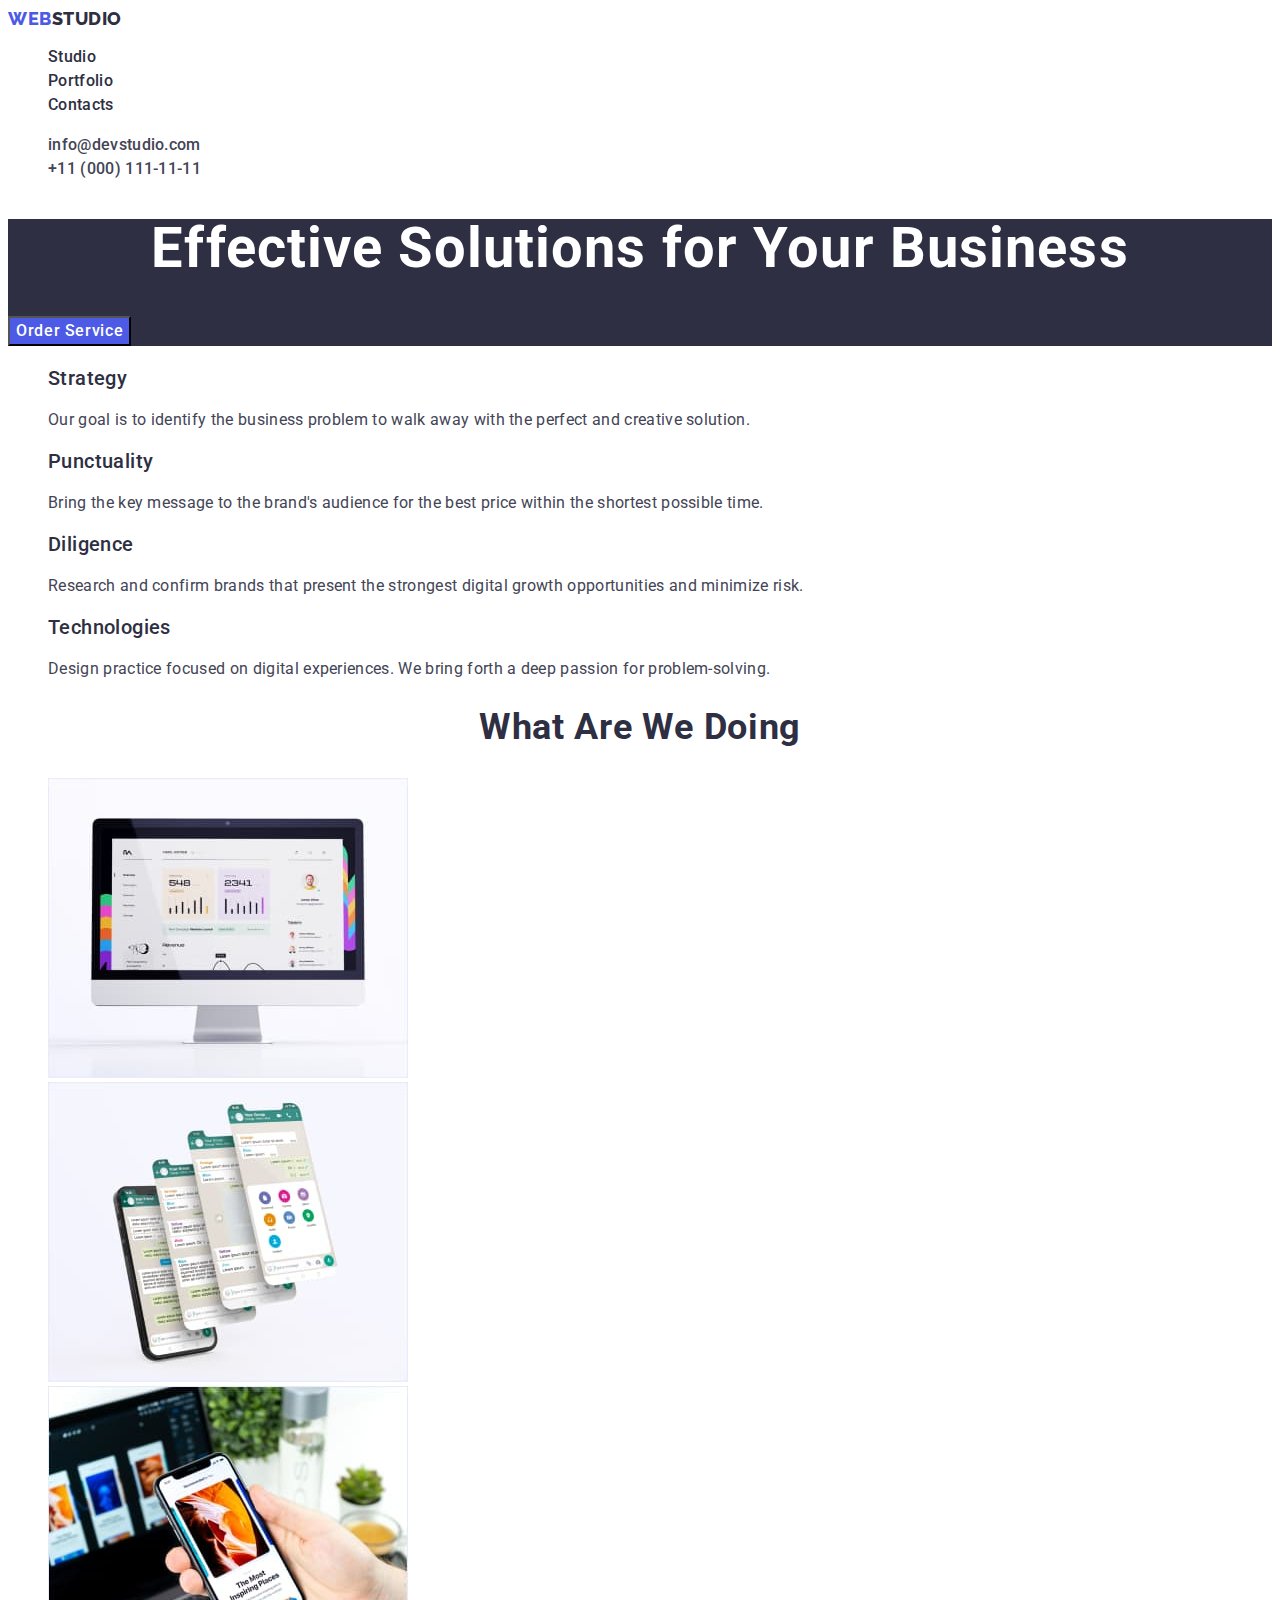
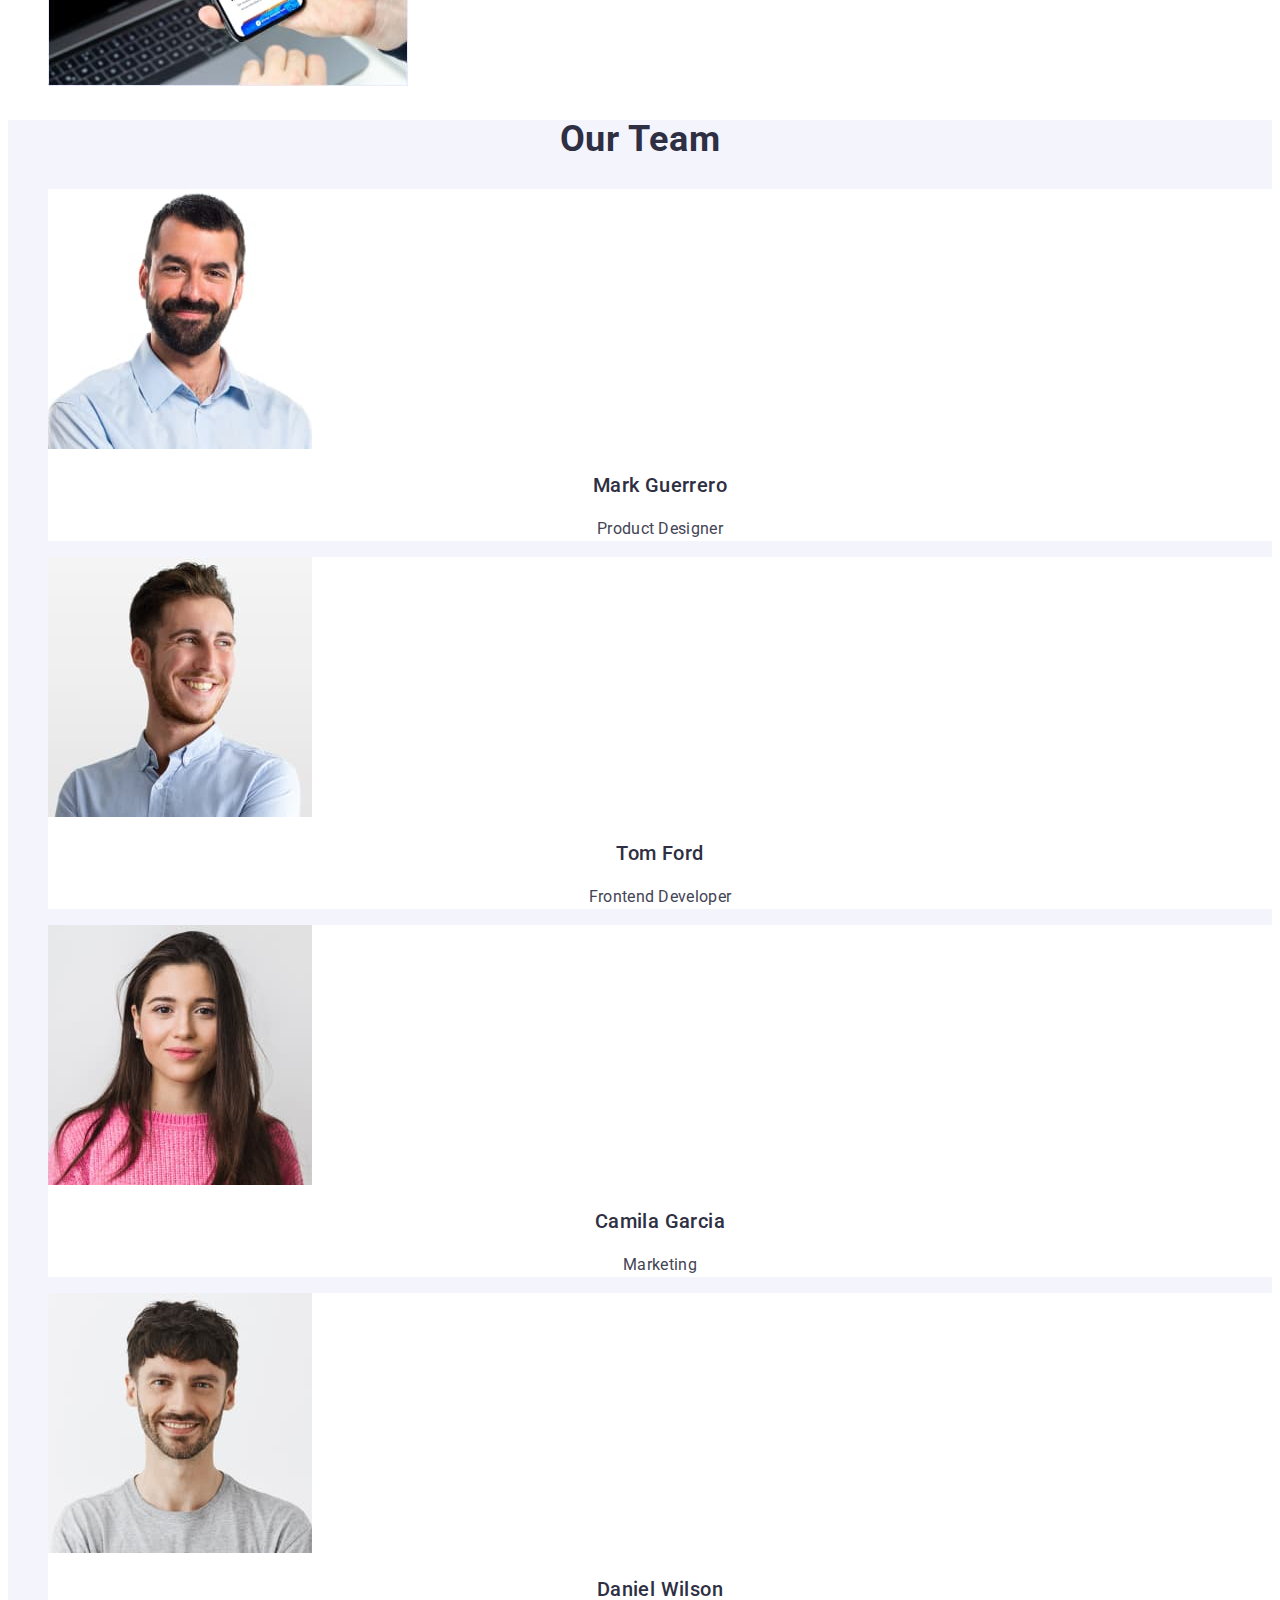
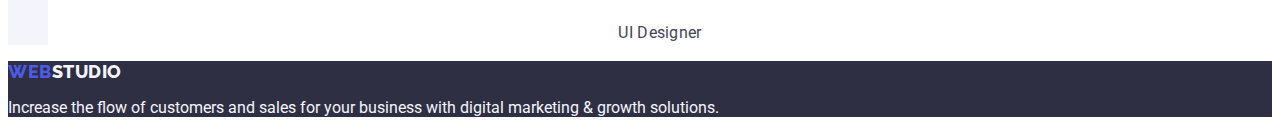
==== index.html @ bfd8dbd5 "Initial commit" ====
<!DOCTYPE html>
<html lang="en">
  <head>
    <meta charset="UTF-8" />
    <meta http-equiv="X-UA-Compatible" content="IE=edge" />
    <meta name="viewport" content="width=device-width, initial-scale=1.0" />
    <title>Main Page</title>
    <link rel="preconnect" href="https://fonts.googleapis.com" />
    <link rel="preconnect" href="https://fonts.gstatic.com" crossorigin />
    <link
      href="https://fonts.googleapis.com/css2?family=Montserrat:wght@400;700&family=Raleway:wght@800&display=swap"
      rel="stylesheet"
    />
    <link rel="preconnect" href="https://fonts.googleapis.com" />
    <link rel="preconnect" href="https://fonts.gstatic.com" crossorigin />
    <link
      href="https://fonts.googleapis.com/css2?family=Montserrat:wght@400;700&family=Raleway:wght@800&family=Roboto:wght@400;500;700;900&display=swap"
      rel="stylesheet"
    />
    <link rel="stylesheet" href="./css/styles.css" />
  </head>

  <body>
    <!-- Header section -->
    <header>
      <!-- navigation menu -->
      <nav class="nav">
        <!-- Logo -->
        <a href="./index.html" class="link nav-logo">
          Web
          <span class="nav-logo-item">Studio</span></a
        >
        <ul class="list">
          <li>
            <a href="./index.html" class="link">Studio</a>
          </li>
          <li>
            <a href="./portfolio.html" class="link">Portfolio</a>
          </li>
          <li>
            <a href="" class="link">Contacts</a>
          </li>
        </ul>
      </nav>
      <!-- adress -->
      <address class="address">
        <ul class="list">
          <li>
            <a href="mailto:info@devstudio.com" class="address-item link"
              >info@devstudio.com</a
            >
          </li>
          <li>
            <a href="tel:+110001111111" class="address-item link"
              >+11 (000) 111-11-11</a
            >
          </li>
        </ul>
      </address>
    </header>

    <!-- main container -->
    <main>
      <!-- Hero section -->
      <section class="hero">
        <!-- head -->
        <h1 class="hero-title">Effective Solutions for Your Business</h1>
        <!-- button -->
        <button type="button" class="btn">Order Service</button>
      </section>

      <!--  features section -->
      <section>
        <h2 hidden class="head-section">features</h2>
        <ul class="list features">
          <li>
            <h3 class="features-head">Strategy</h3>
            <p class="features-paragraf">
              Our goal is to identify the business problem to walk away with the
              perfect and creative solution.
            </p>
          </li>
          <li>
            <h3 class="features-head">Punctuality</h3>
            <p class="features-paragraf">
              Bring the key message to the brand's audience for the best price
              within the shortest possible time.
            </p>
          </li>
          <li>
            <h3 class="features-head">Diligence</h3>
            <p class="features-paragraf">
              Research and confirm brands that present the strongest digital
              growth opportunities and minimize risk.
            </p>
          </li>
          <li>
            <h3 class="features-head">Technologies</h3>
            <p class="features-paragraf">
              Design practice focused on digital experiences. We bring forth a
              deep passion for problem-solving.
            </p>
          </li>
        </ul>
      </section>

      <!-- product section -->
      <section>
        <h2 class="title">What are we doing</h2>
        <ul class="list">
          <li>
            <img src="./images/main/laptop.jpg" alt="laptop" width="360" />
          </li>
          <li>
            <img src="./images/main/files.jpg" alt="files" width="360" />
          </li>
          <li>
            <img src="./images/main/mobile.jpg" alt="mobile" width="360" />
          </li>
        </ul>
      </section>

      <!-- team section -->
      <section class="team">
        <h2 class="title">Our Team</h2>
        <ul class="list">
          <li class="team-item">
            <img src="./images/main/Mark.jpg" alt="Mark" width="264" />
            <h3 class="team-title">Mark Guerrero</h3>
            <p class="team-posicion">Product Designer</p>
          </li>
          <li class="team-item">
            <img src="./images/main/Tom.jpg" alt="Tom" width="264" />
            <h3 class="team-title">Tom Ford</h3>
            <p class="team-posicion">Frontend Developer</p>
          </li>
          <li class="team-item">
            <img src="./images/main/Camila.jpg" alt="Camila" width="264" />
            <h3 class="team-title">Camila Garcia</h3>
            <p class="team-posicion">Marketing</p>
          </li>
          <li class="team-item">
            <img src="./images/main/Daniel.jpg" alt="Daniel" width="264" />
            <h3 class="team-title">Daniel Wilson</h3>
            <p class="team-posicion">UI Designer</p>
          </li>
        </ul>
      </section>
    </main>

    <!-- footer section-->
    <footer class="footer">
      <!-- logo -->
      <a href="./index.html" class="link footer-logo">
        Web
        <span class="footer-logo-item">Studio</span></a
      >
      <p class="text">
        Increase the flow of customers and sales for your business with digital
        marketing & growth solutions.
      </p>
    </footer>
  </body>
</html>
---- css/styles.css ----
:root {
   --brand-color: #434455;
   --header-link-color: #2e2f42;
   --logo-color: #4d5ae5;
   --background-color: #ffffff;
}

body {
   font-family: "Roboto", sans-serif;
   color: var(--brand-color);
   background-color: var(--background-color);
}

.link {
   text-decoration: none;
}

.nav-logo {
   font-family: "Raleway", sans-serif;
   font-weight: 800;
   font-size: 18px;
   line-height: 1.17;
   color: var(--logo-color);
   display: flex;
   align-items: center;
   letter-spacing: 0.03em;
   text-decoration: none;
   text-transform: uppercase;
}
.nav-logo-item {
   color: var(--header-link-color);
}

.nav {
   font-weight: 500;
   font-size: 16px;
   line-height: 24px;
}

.list {
   list-style: none;
}
.list .link {
   font-weight: 500;
   font-size: 16px;
   line-height: 1.5;
   letter-spacing: 0.02em;
   color: var(--header-link-color);
}
.list .link:hover,
.list .link:focus {
   color: #404bbf;
}

.address {
   font-style: normal;
}
.address-item.link {
   color: var(--brand-color);
}

.hero {
   background-color: var(--header-link-color);
}
.hero-title {
   font-family: "Roboto";
   font-size: 56px;
   text-align: center;
   letter-spacing: 0.02em;
   color: #ffffff;
   line-height: 1.07;
}

.btn {
   background-color: var(--logo-color);
   font-family: "Roboto", sans-serif;
   font-weight: 500;
   font-size: 16px;
   line-height: 1.5;
   letter-spacing: 0.04em;
   color: #ffffff;
   cursor: pointer;
}

.btn:hover,
.btn:focus {
   background-color: #404bbf;
}

.features-head {
   font-weight: 500;
   font-size: 20px;
   line-height: 1.2;
   letter-spacing: 0.02em;
   color: var(--header-link-color);
}
.features-paragraf {
   letter-spacing: 0.02em;
}

.title {
   font-family: "Roboto";
   font-weight: 700;
   font-size: 36px;
   line-height: 1.11;

   text-align: center;
   letter-spacing: 0.02em;
   text-transform: capitalize;

   color: var(--header-link-color);
}

.team {
   background-color: #f4f4fd;
}

.team-item {
   background-color: #ffffff;
}
.team-title {
   font-family: "Roboto";
   font-weight: 500;
   font-size: 20px;
   line-height: 24px;
   text-align: center;
   letter-spacing: 0.02em;
   color: var(--header-link-color);
}
.team-posicion {
   font-family: "Roboto";
   font-size: 16px;
   line-height: 24px;
   text-align: center;
   letter-spacing: 0.02em;
}

.footer {
   background-color: var(--header-link-color);
}
.footer-logo {
   font-family: "Raleway", sans-serif;
   font-weight: 800;
   font-size: 18px;
   line-height: 1.17;
   color: var(--logo-color);
   display: flex;
   align-items: center;
   letter-spacing: 0.03em;
   text-decoration: none;
   text-transform: uppercase;
}
.footer-logo-item,
.footer .text {
   color: #f4f4fd;
}

.portfolio-btn {
   font-family: "Roboto", sans-serif;
   font-weight: 500;
   font-size: 16px;
   line-height: 1.5;
   letter-spacing: 0.04em;

   background: #f4f4fd;
   color: var(--logo-color);
   cursor: pointer;
}
.portfolio-btn:hover,
.portfolio-btn:focus {
   color: #ffffff;
   background-color: #404bbf;
}

.portfolio-title {
   font-weight: 500;
   font-size: 20px;
   line-height: 1.2;
   letter-spacing: 0.02em;

   color: var(--header-link-color);
}
.portfolio-text {
   font-size: 16px;
   line-height: 1.5;
   letter-spacing: 0.02em;
   color: var(--brand-color);
}
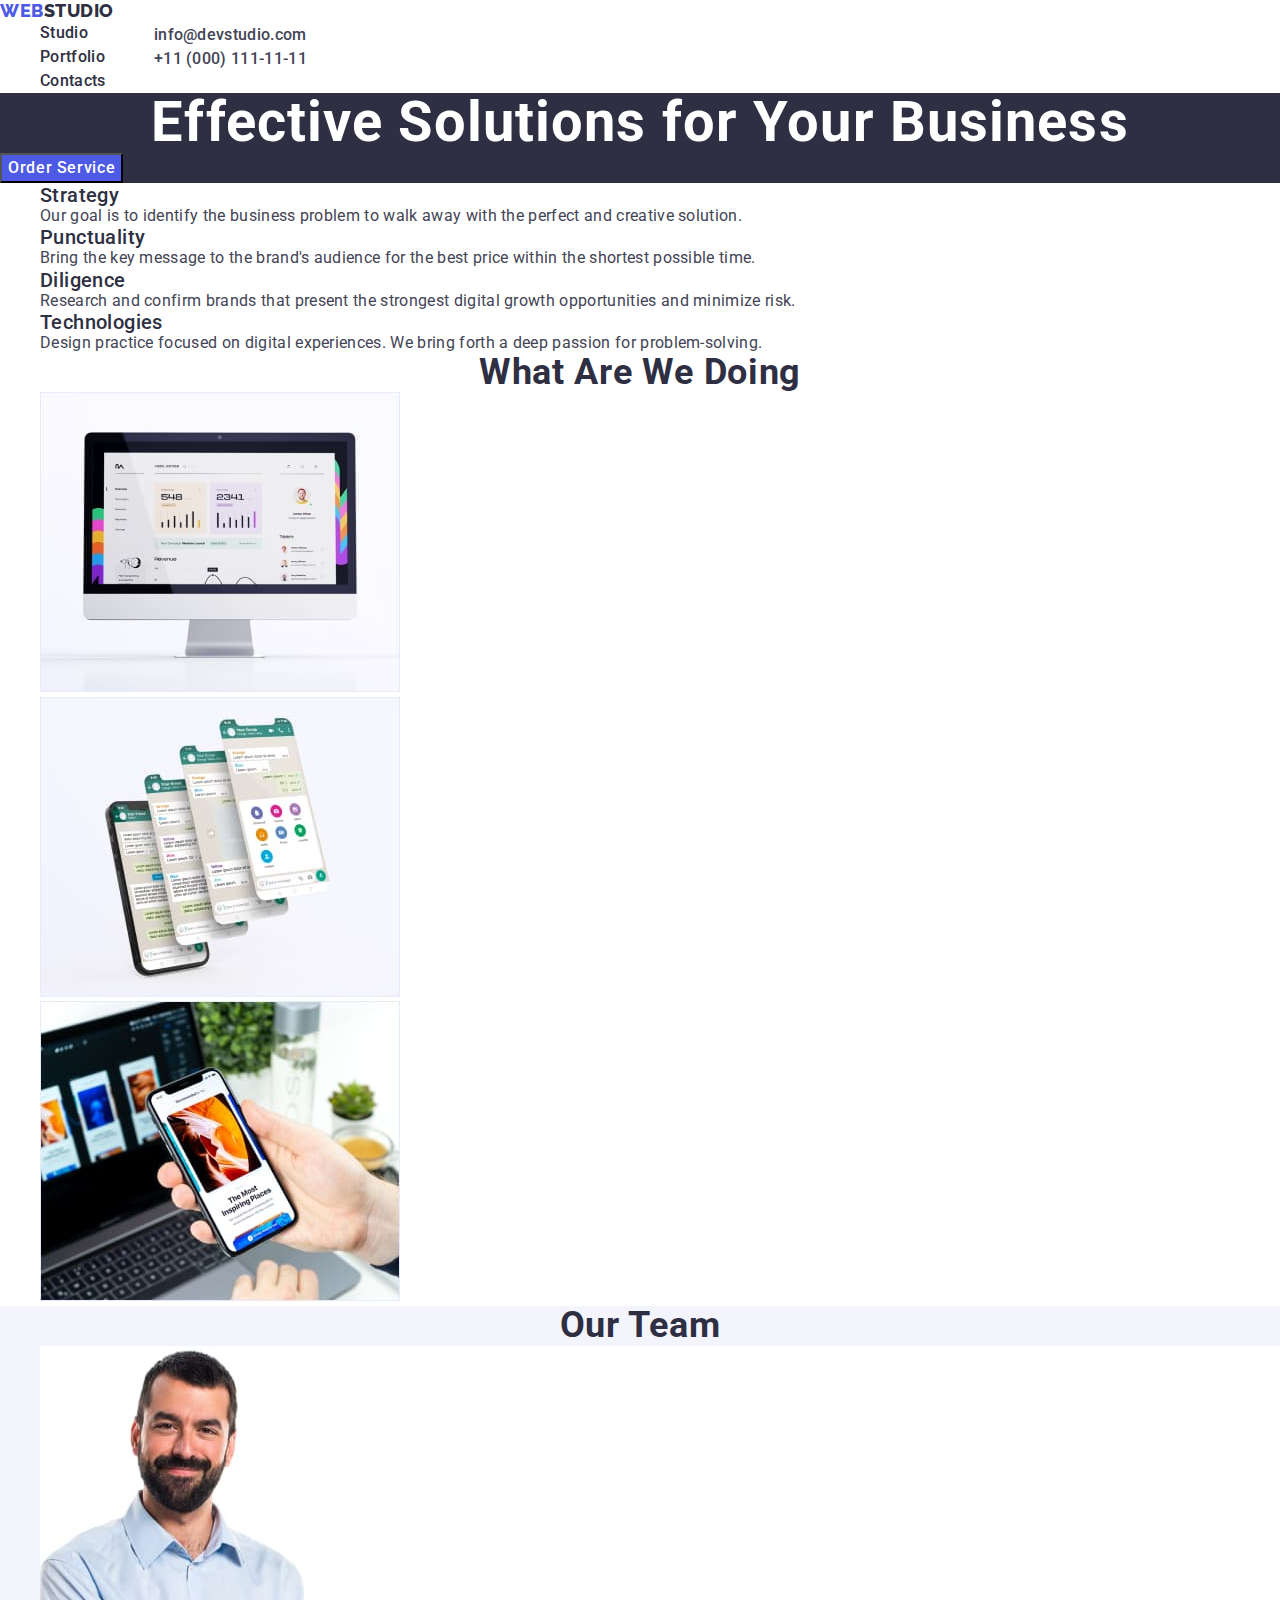
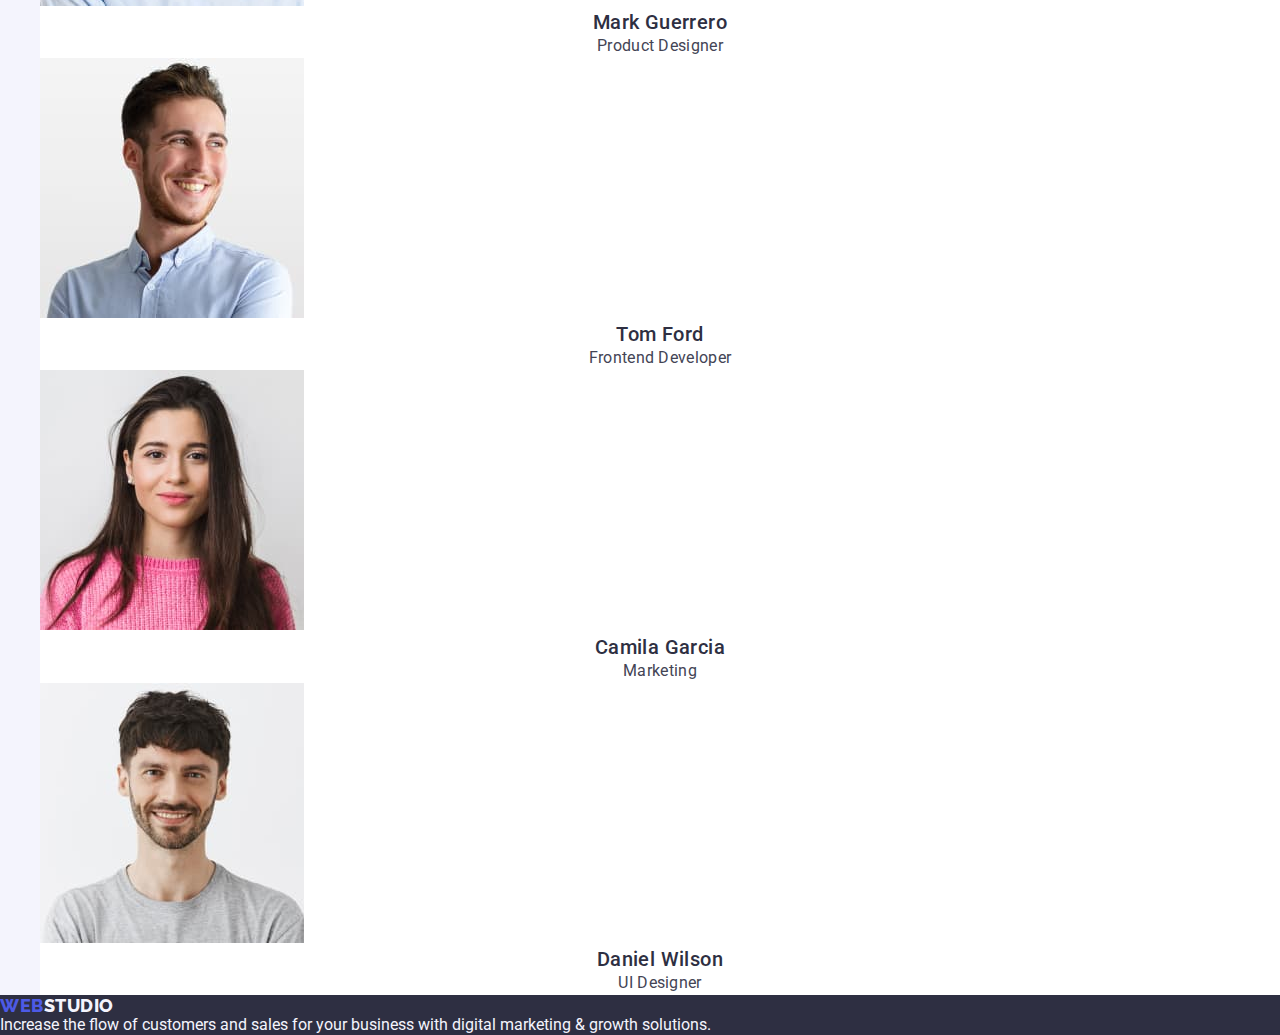
==== commit 917bfea6: "B2 B3" ====
--- a/index.html
+++ b/index.html
@@ -17,12 +17,16 @@
       href="https://fonts.googleapis.com/css2?family=Montserrat:wght@400;700&family=Raleway:wght@800&family=Roboto:wght@400;500;700;900&display=swap"
       rel="stylesheet"
     />
+    <link
+      rel="stylesheet"
+      href="https://cdn.jsdelivr.net/npm/modern-normalize@1.1.0/modern-normalize.min.css"
+    />
     <link rel="stylesheet" href="./css/styles.css" />
   </head>
 
   <body>
     <!-- Header section -->
-    <header>
+    <header class="header">
       <!-- navigation menu -->
       <nav class="nav">
         <!-- Logo -->
--- a/css/styles.css
+++ b/css/styles.css
@@ -4,13 +4,42 @@
    --logo-color: #4d5ae5;
    --background-color: #ffffff;
 }
+html {
+   box-sizing: border-box;
+}
+*,
+*:before,
+*:after {
+   box-sizing: inherit;
+}
 
 body {
    font-family: "Roboto", sans-serif;
    color: var(--brand-color);
    background-color: var(--background-color);
 }
-
+h1,
+h2,
+h3,
+h4,
+h5,
+h6,
+p,
+ul {
+   margin: 0;
+}
+
+/**
+|============================
+| header section
+|============================
+*/
+.header {
+   display: flex;
+   align-items: center;
+   margin: 0 auto 0 auto;
+   border-bottom: 1px solid var(--heder-border-cl);
+}
 .link {
    text-decoration: none;
 }
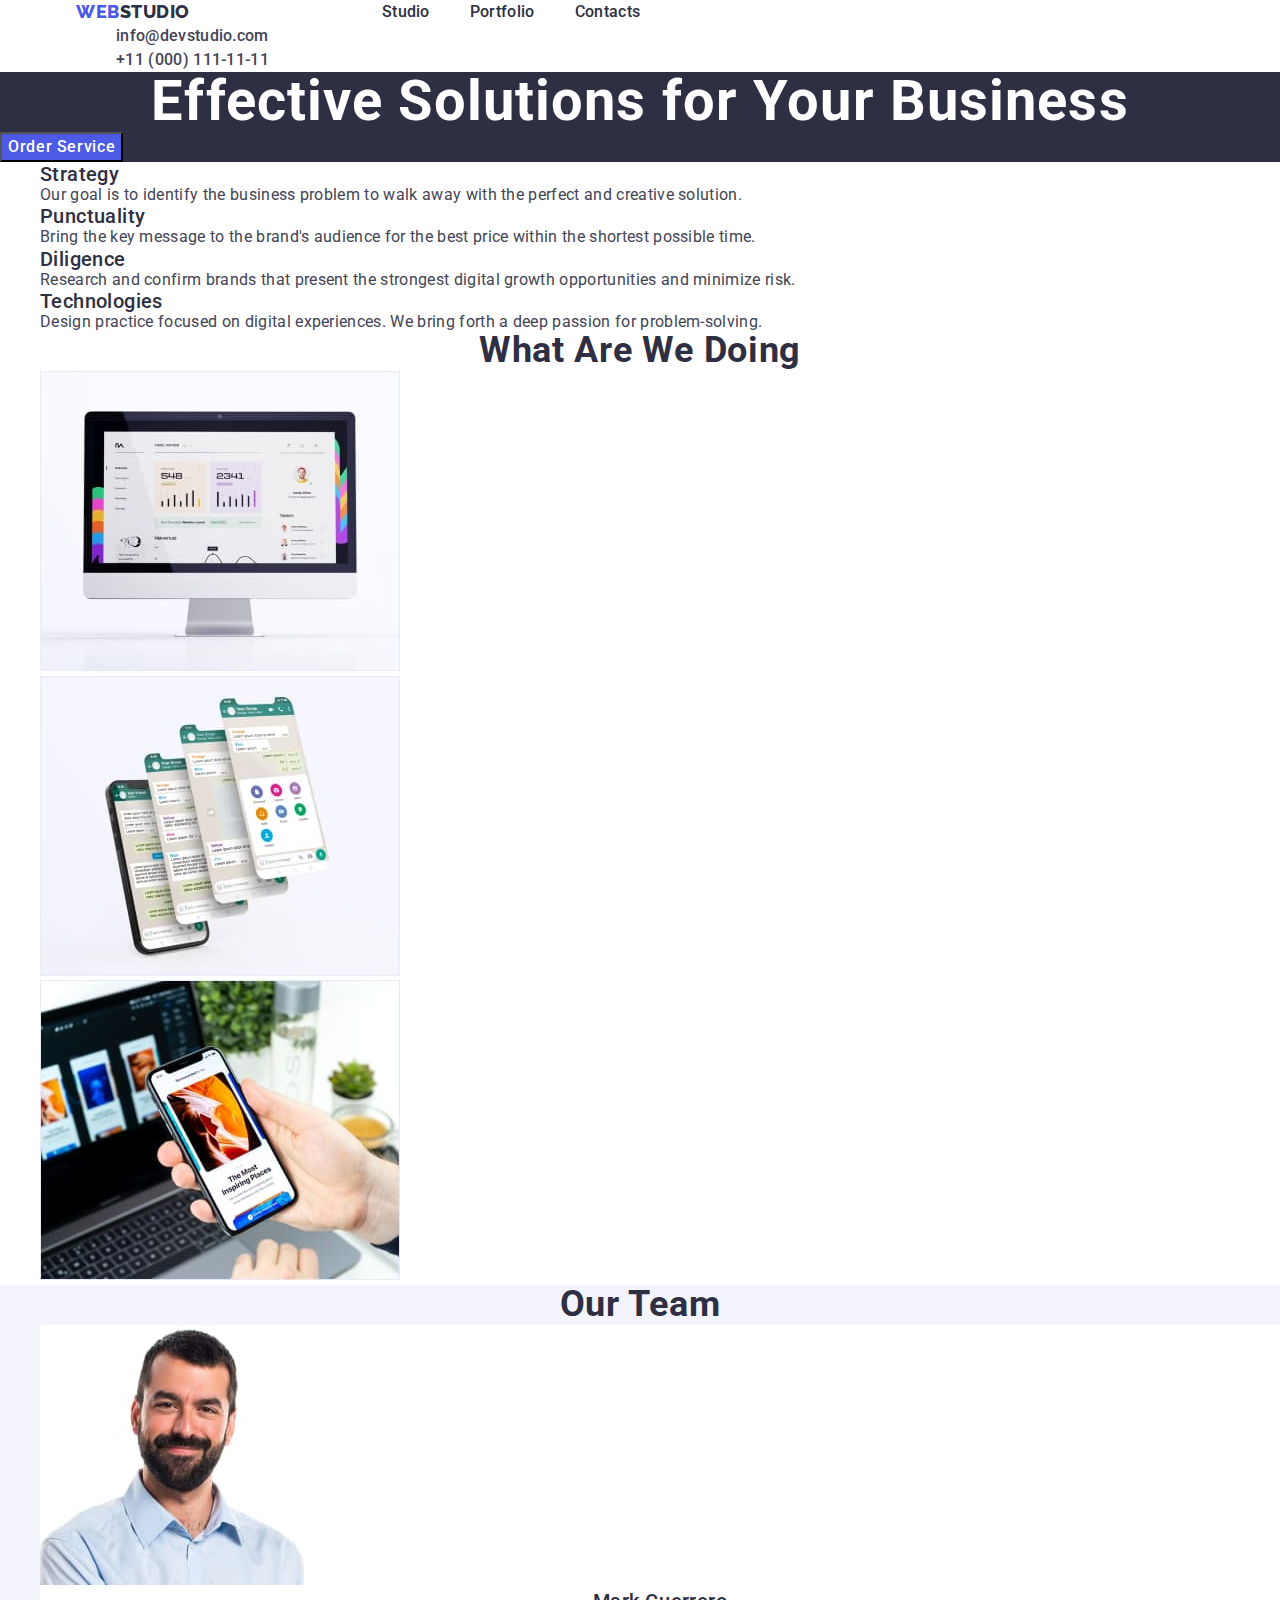
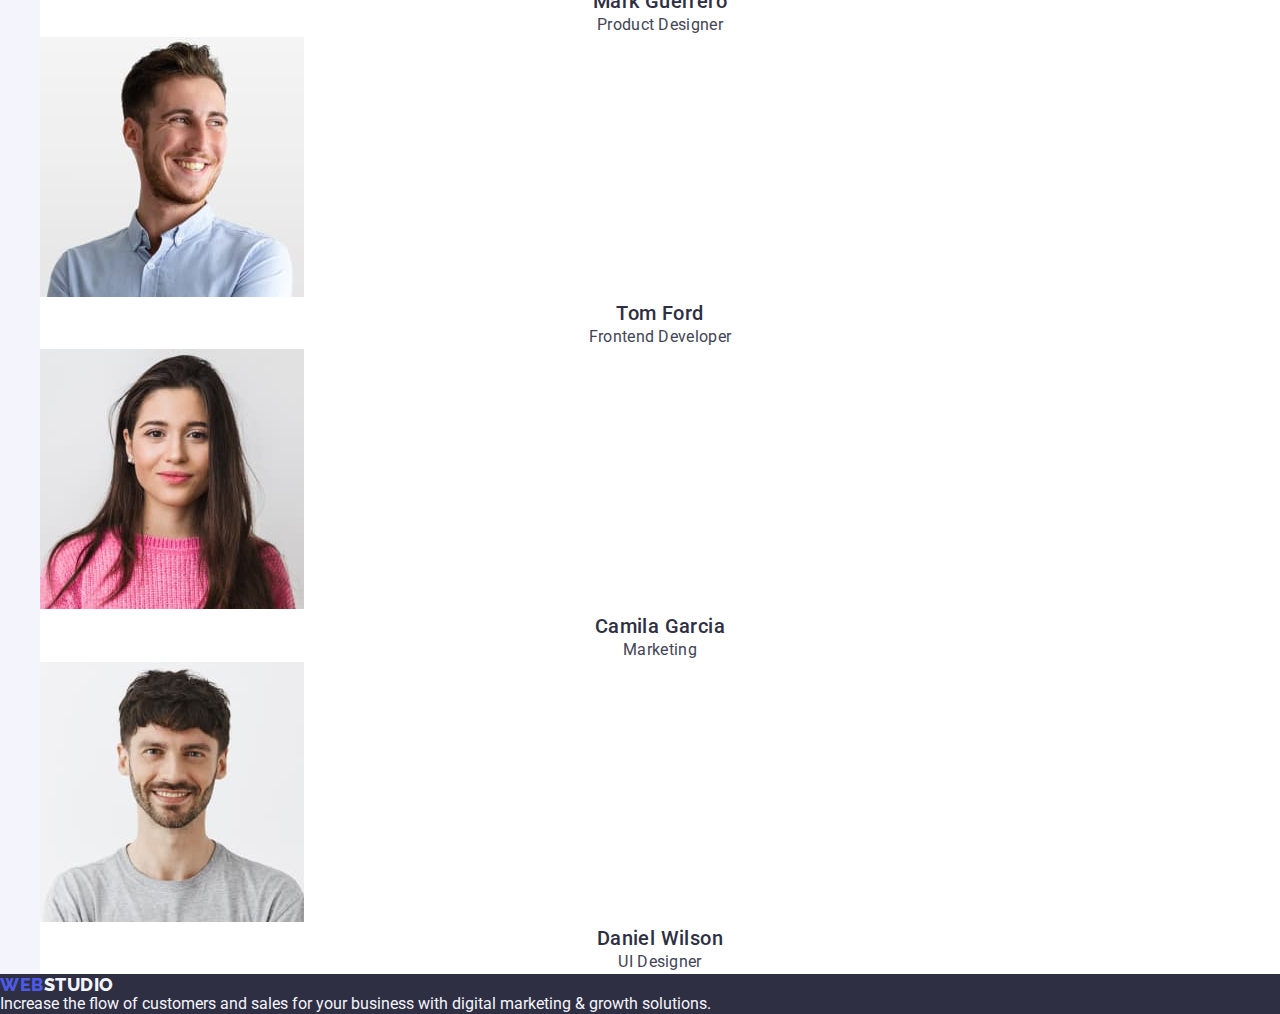
==== commit 57961942: "4" ====
--- a/index.html
+++ b/index.html
@@ -28,39 +28,41 @@
     <!-- Header section -->
     <header class="header">
       <!-- navigation menu -->
-      <nav class="nav">
-        <!-- Logo -->
-        <a href="./index.html" class="link nav-logo">
-          Web
-          <span class="nav-logo-item">Studio</span></a
-        >
-        <ul class="list">
-          <li>
-            <a href="./index.html" class="link">Studio</a>
-          </li>
-          <li>
-            <a href="./portfolio.html" class="link">Portfolio</a>
-          </li>
-          <li>
-            <a href="" class="link">Contacts</a>
-          </li>
-        </ul>
-      </nav>
-      <!-- adress -->
-      <address class="address">
-        <ul class="list">
-          <li>
-            <a href="mailto:info@devstudio.com" class="address-item link"
-              >info@devstudio.com</a
-            >
-          </li>
-          <li>
-            <a href="tel:+110001111111" class="address-item link"
-              >+11 (000) 111-11-11</a
-            >
-          </li>
-        </ul>
-      </address>
+      <div class="header-container container">
+        <nav class="nav">
+          <!-- Logo -->
+          <a href="./index.html" class="link nav-logo">
+            Web
+            <span class="nav-logo-item">Studio</span></a
+          >
+          <ul class="list">
+            <li>
+              <a href="./index.html" class="link">Studio</a>
+            </li>
+            <li>
+              <a href="./portfolio.html" class="link">Portfolio</a>
+            </li>
+            <li>
+              <a href="" class="link">Contacts</a>
+            </li>
+          </ul>
+        </nav>
+        <!-- adress -->
+        <address class="address">
+          <ul class="list">
+            <li>
+              <a href="mailto:info@devstudio.com" class="address-item link"
+                >info@devstudio.com</a
+              >
+            </li>
+            <li>
+              <a href="tel:+110001111111" class="address-item link"
+                >+11 (000) 111-11-11</a
+              >
+            </li>
+          </ul>
+        </address>
+      </div>
     </header>
 
     <!-- main container -->
--- a/css/styles.css
+++ b/css/styles.css
@@ -40,6 +40,13 @@
    margin: 0 auto 0 auto;
    border-bottom: 1px solid var(--heder-border-cl);
 }
+.container {
+   width: 1158px;
+   margin-left: auto;
+   margin-right: auto;
+   padding-left: 15px;
+   padding-right: 15px;
+}
 .link {
    text-decoration: none;
 }
@@ -49,6 +56,7 @@
    font-weight: 800;
    font-size: 18px;
    line-height: 1.17;
+   margin-right: 76px;
    color: var(--logo-color);
    display: flex;
    align-items: center;
@@ -61,9 +69,17 @@
 }
 
 .nav {
+   display: flex;
+   align-items: center;
+   margin-right: auto;
    font-weight: 500;
    font-size: 16px;
    line-height: 24px;
+}
+.nav .list {
+   display: flex;
+   margin-left: 76px;
+   gap: 40px;
 }
 
 .list {
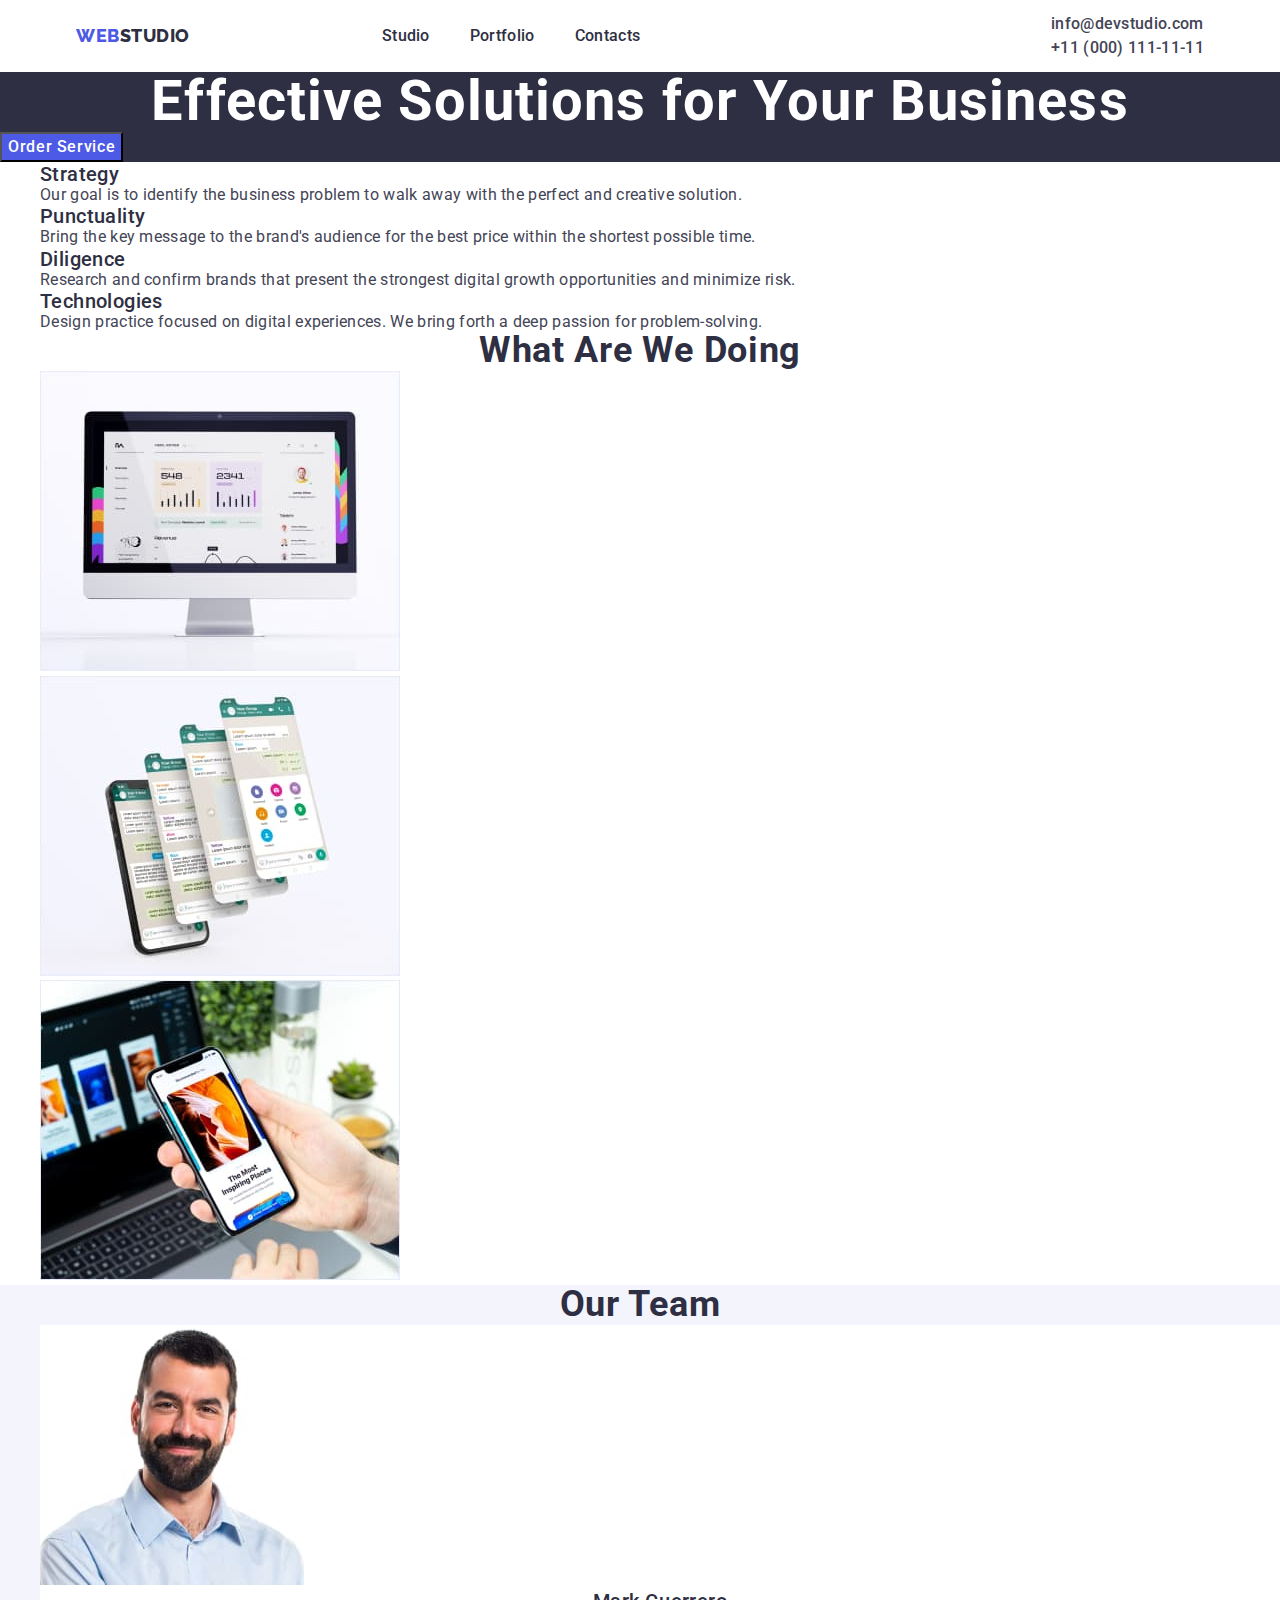
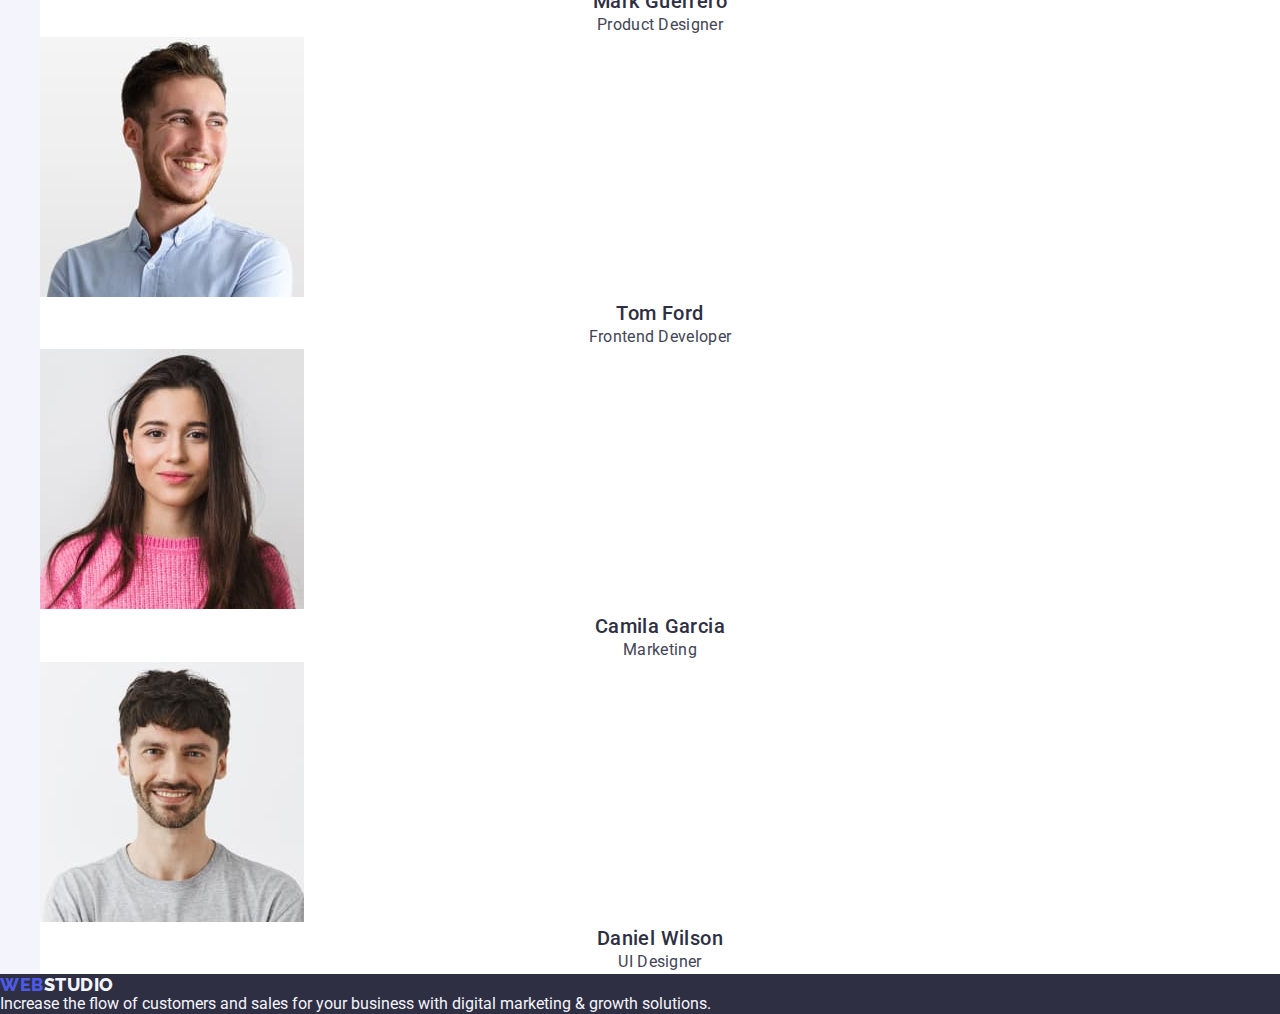
==== commit 9ccba004: "5" ====
--- a/index.html
+++ b/index.html
@@ -35,7 +35,7 @@
             Web
             <span class="nav-logo-item">Studio</span></a
           >
-          <ul class="list">
+          <ul class="header-list list">
             <li>
               <a href="./index.html" class="link">Studio</a>
             </li>
--- a/css/styles.css
+++ b/css/styles.css
@@ -47,6 +47,10 @@
    padding-left: 15px;
    padding-right: 15px;
 }
+.header-container {
+   display: flex;
+   align-items: center;
+}
 .link {
    text-decoration: none;
 }
@@ -76,6 +80,12 @@
    font-size: 16px;
    line-height: 24px;
 }
+.header-list {
+   display: flex;
+   gap: 40px;
+   padding-top: 24px;
+   padding-bottom: 24px;
+}
 .nav .list {
    display: flex;
    margin-left: 76px;
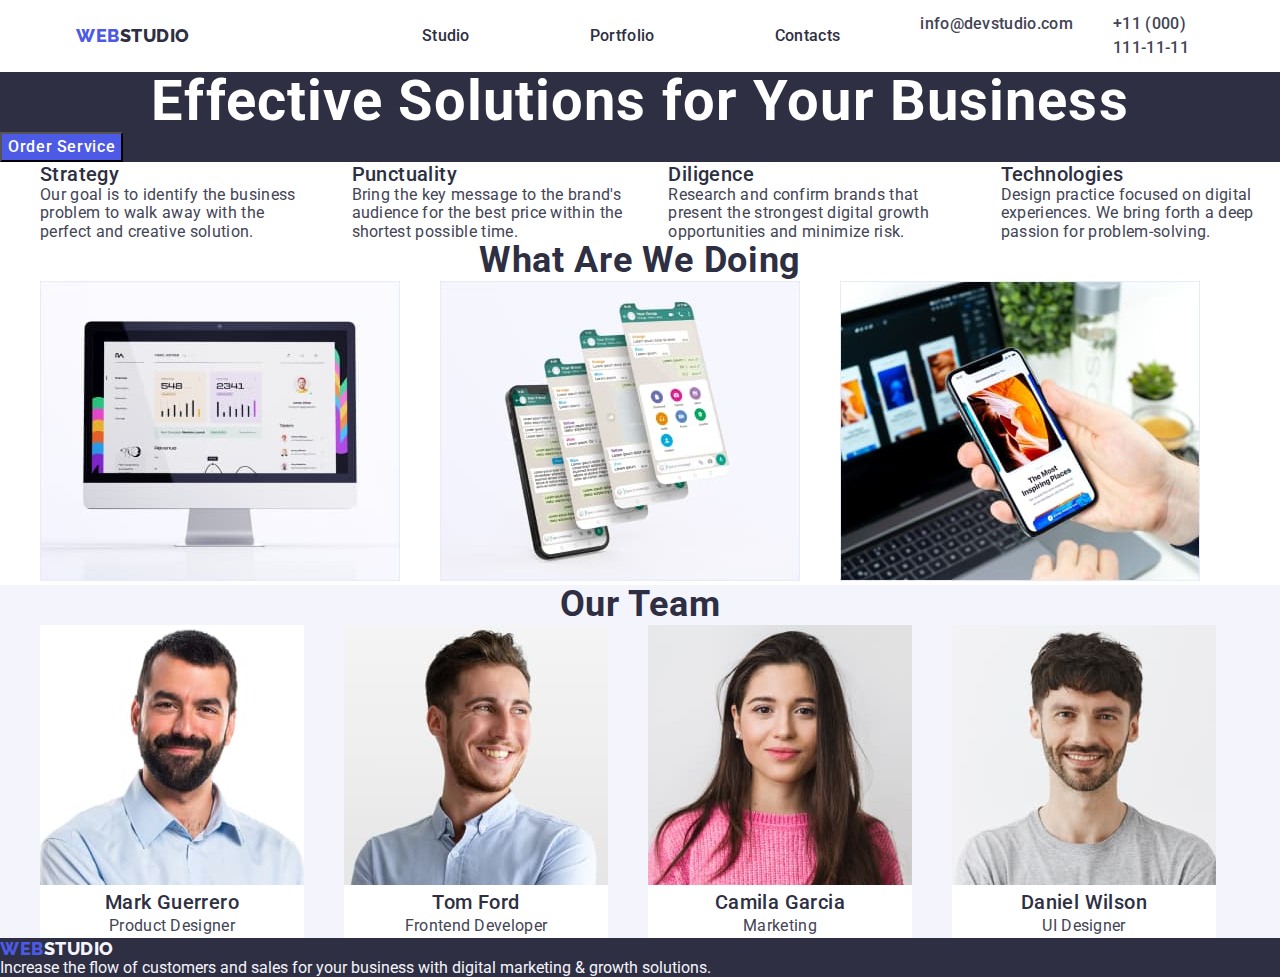
==== commit 9135ab11: "6" ====
--- a/index.html
+++ b/index.html
@@ -37,13 +37,13 @@
           >
           <ul class="header-list list">
             <li>
-              <a href="./index.html" class="link">Studio</a>
+              <a href="./index.html" class="nav-link link">Studio</a>
             </li>
             <li>
-              <a href="./portfolio.html" class="link">Portfolio</a>
+              <a href="./portfolio.html" class="nav-link link">Portfolio</a>
             </li>
             <li>
-              <a href="" class="link">Contacts</a>
+              <a href="" class="nav-link link">Contacts</a>
             </li>
           </ul>
         </nav>
--- a/css/styles.css
+++ b/css/styles.css
@@ -91,9 +91,23 @@
    margin-left: 76px;
    gap: 40px;
 }
-
+.nav-link {
+   font-family: "Roboto", sans-serif;
+   font-weight: 500;
+   font-size: 16px;
+   line-height: 1.5;
+   letter-spacing: 0.02em;
+   color: var(--main-text-color);
+   margin-right: 40px;
+   margin-left: 40px;
+   margin-bottom: 25, 5px;
+   margin-bottom: 25, 5px;
+   display: flex;
+}
 .list {
    list-style: none;
+   display: flex;
+   gap: 40px;
 }
 .list .link {
    font-weight: 500;
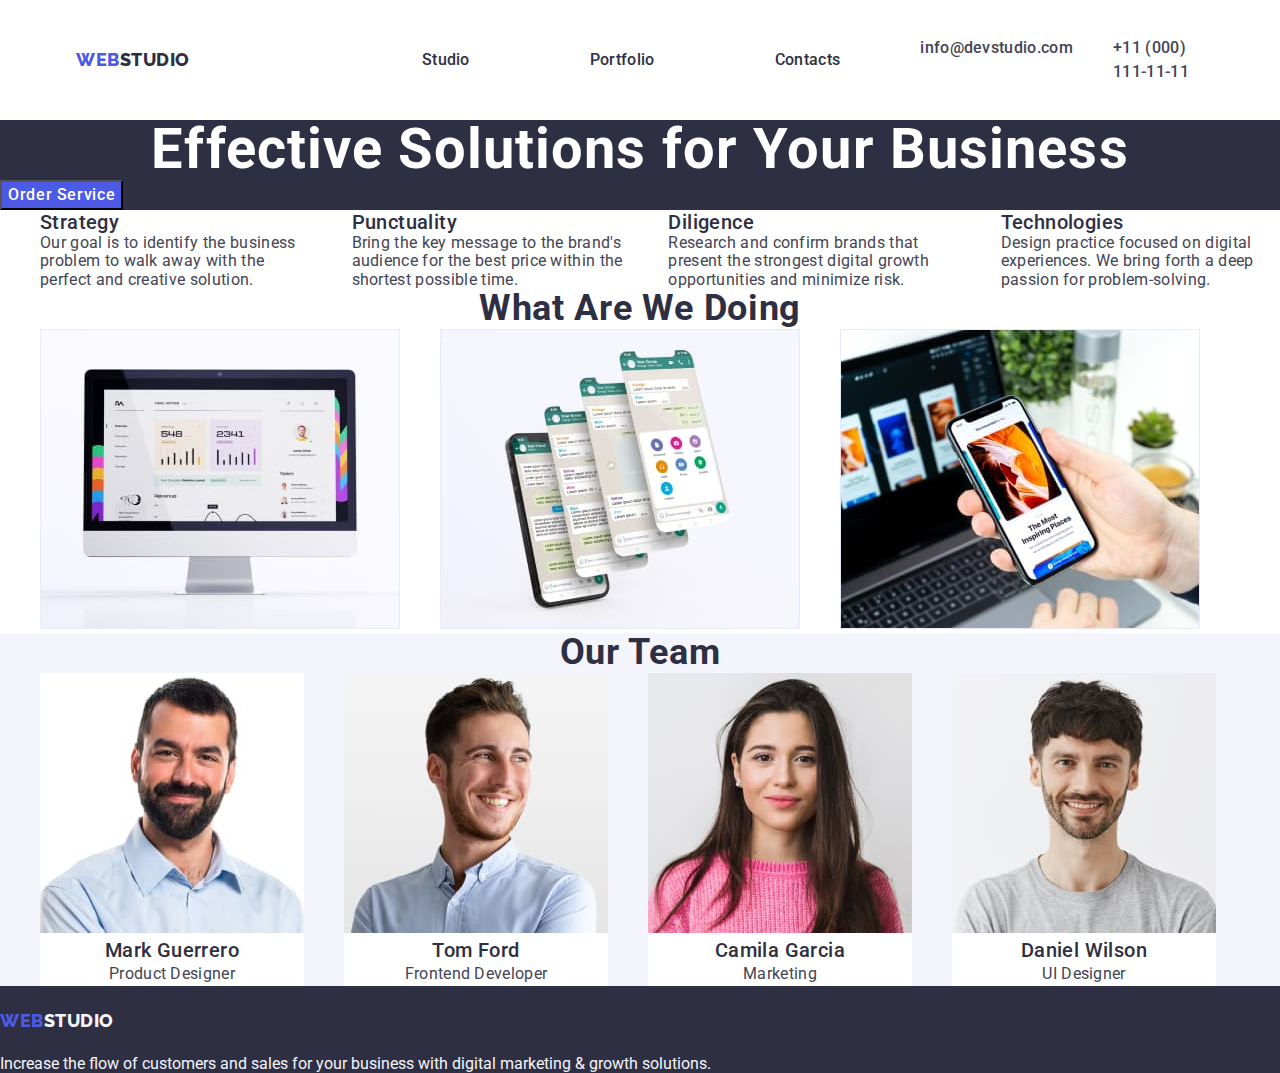
==== commit 0e6af8be: "7" ====
--- a/index.html
+++ b/index.html
@@ -49,7 +49,7 @@
         </nav>
         <!-- adress -->
         <address class="address">
-          <ul class="list">
+          <ul class="header-address list">
             <li>
               <a href="mailto:info@devstudio.com" class="address-item link"
                 >info@devstudio.com</a
--- a/css/styles.css
+++ b/css/styles.css
@@ -53,6 +53,7 @@
 }
 .link {
    text-decoration: none;
+   padding: 24px 0;
 }
 
 .nav-logo {
@@ -124,6 +125,10 @@
 .address {
    font-style: normal;
 }
+.header-address {
+   display: flex;
+   gap: 40px;
+}
 .address-item.link {
    color: var(--brand-color);
 }
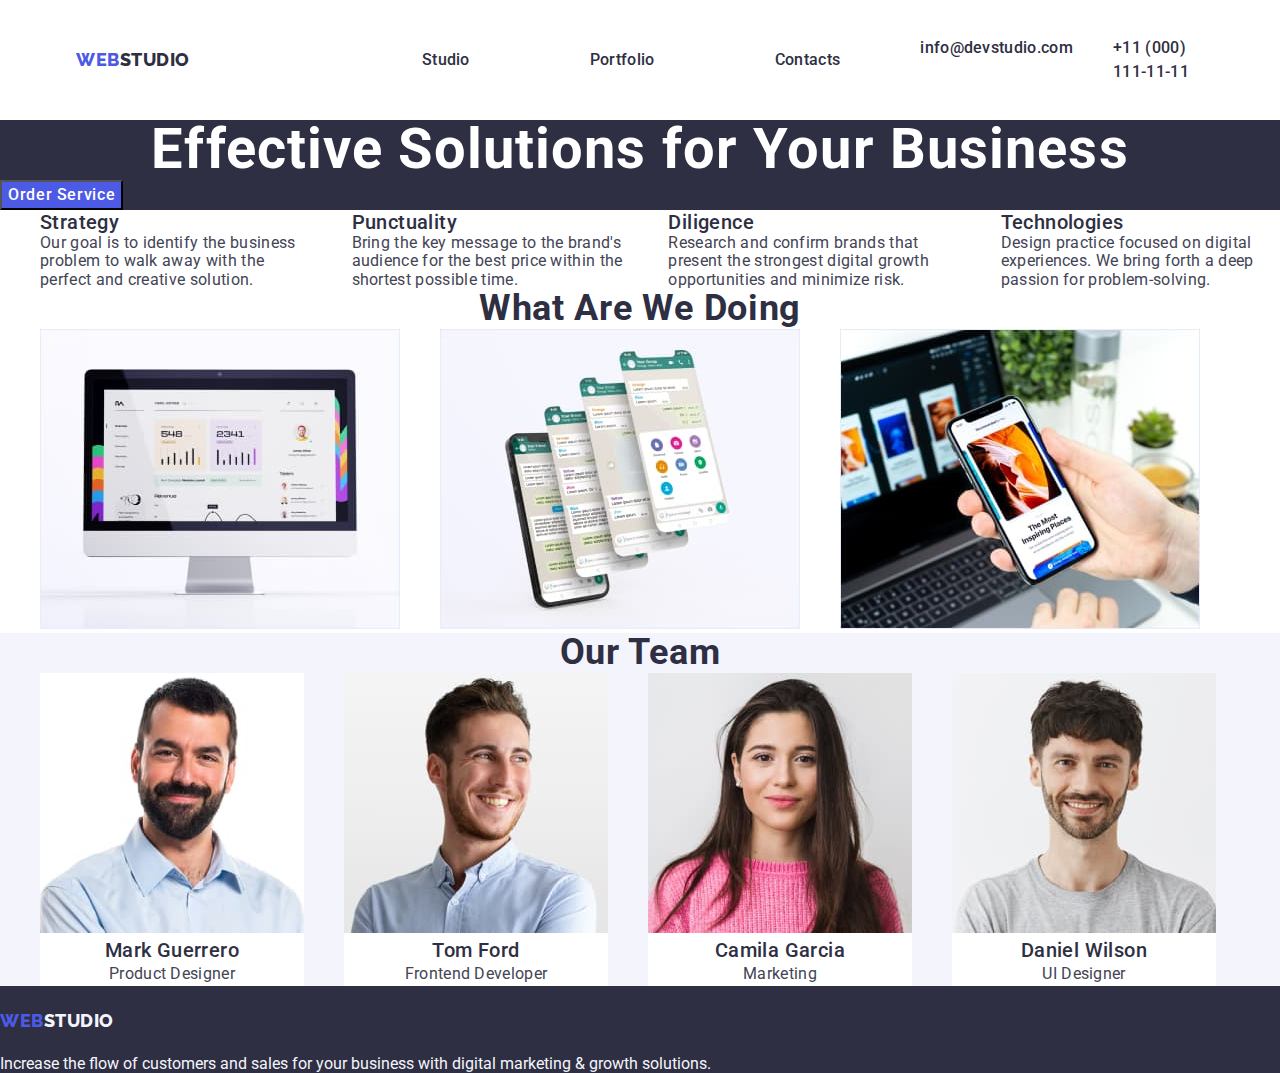
==== commit b87f55cc: "8" ====
--- a/index.html
+++ b/index.html
@@ -51,12 +51,18 @@
         <address class="address">
           <ul class="header-address list">
             <li>
-              <a href="mailto:info@devstudio.com" class="address-item link"
+              <a
+                class="contact link"
+                href="mailto:info@devstudio.com"
+                class="address-item link"
                 >info@devstudio.com</a
               >
             </li>
             <li>
-              <a href="tel:+110001111111" class="address-item link"
+              <a
+                class="contact link"
+                href="tel:+110001111111"
+                class="address-item link"
                 >+11 (000) 111-11-11</a
               >
             </li>
--- a/css/styles.css
+++ b/css/styles.css
@@ -129,6 +129,9 @@
    display: flex;
    gap: 40px;
 }
+.contact {
+   padding: 24px 0;
+}
 .address-item.link {
    color: var(--brand-color);
 }
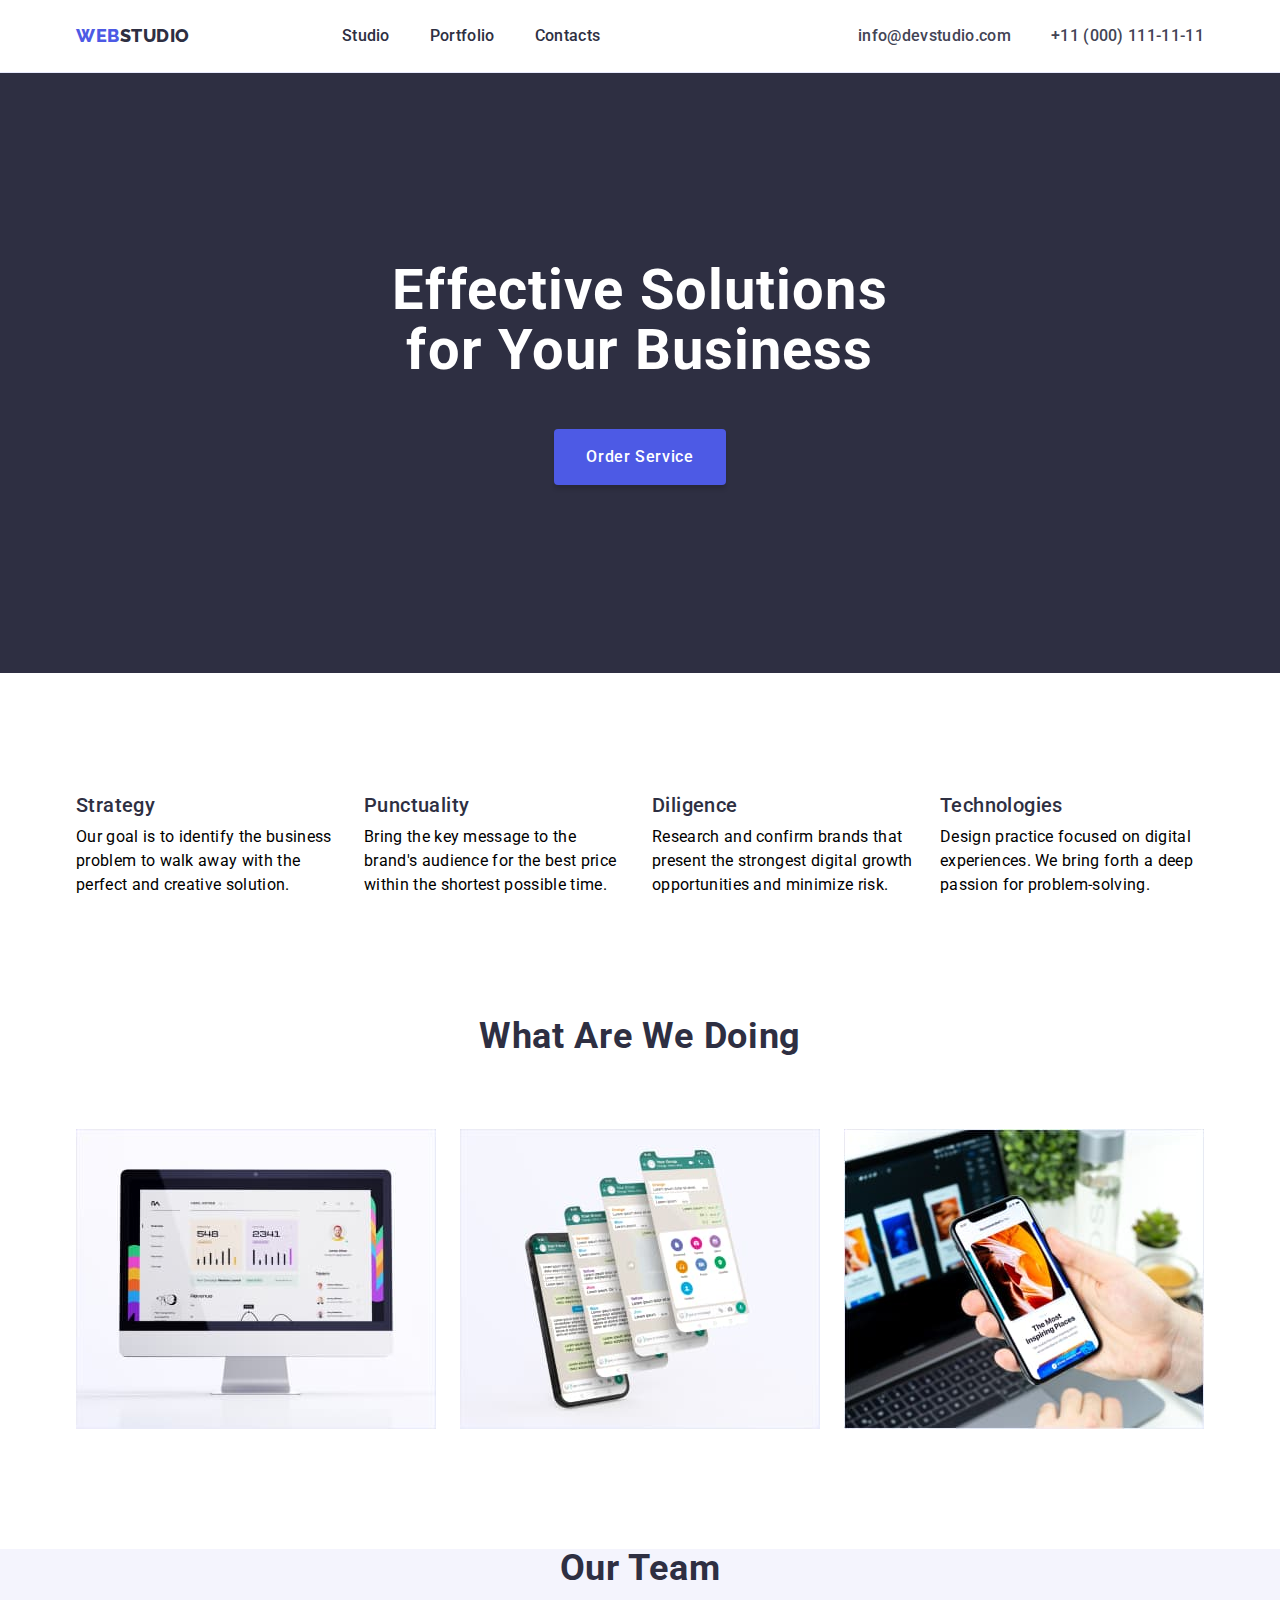
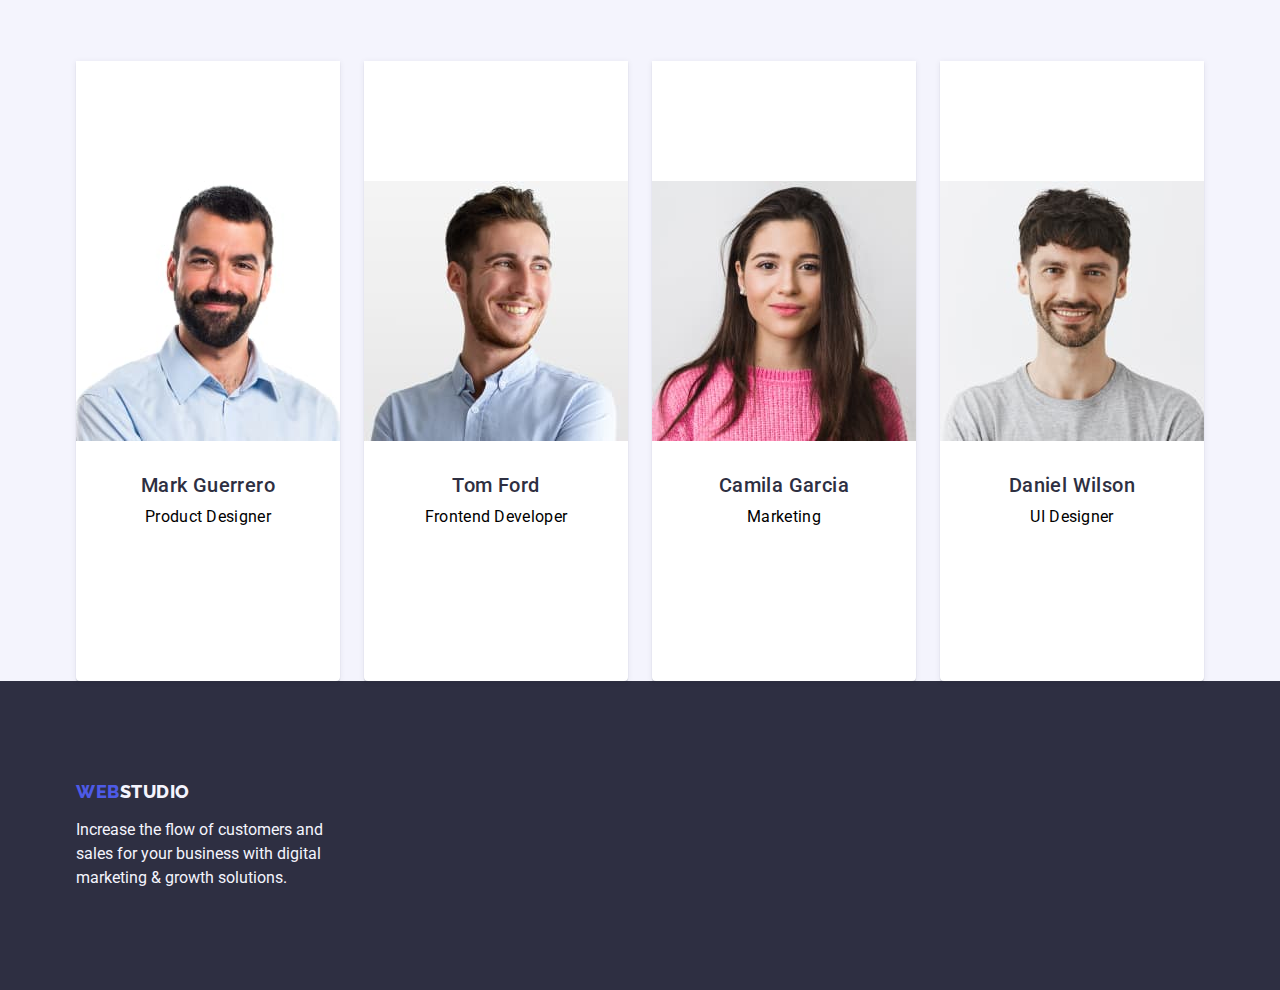
==== commit 82938b19: "main css" ====
--- a/index.html
+++ b/index.html
@@ -5,21 +5,16 @@
     <meta http-equiv="X-UA-Compatible" content="IE=edge" />
     <meta name="viewport" content="width=device-width, initial-scale=1.0" />
     <title>Main Page</title>
+    <!-- Google fonts -->
     <link rel="preconnect" href="https://fonts.googleapis.com" />
     <link rel="preconnect" href="https://fonts.gstatic.com" crossorigin />
     <link
-      href="https://fonts.googleapis.com/css2?family=Montserrat:wght@400;700&family=Raleway:wght@800&display=swap"
-      rel="stylesheet"
-    />
-    <link rel="preconnect" href="https://fonts.googleapis.com" />
-    <link rel="preconnect" href="https://fonts.gstatic.com" crossorigin />
-    <link
-      href="https://fonts.googleapis.com/css2?family=Montserrat:wght@400;700&family=Raleway:wght@800&family=Roboto:wght@400;500;700;900&display=swap"
+      href="https://fonts.googleapis.com/css2?family=Raleway:wght@400;700&family=Roboto:wght@400;500;700;900&display=swap"
       rel="stylesheet"
     />
     <link
       rel="stylesheet"
-      href="https://cdn.jsdelivr.net/npm/modern-normalize@1.1.0/modern-normalize.min.css"
+      href="https://cdnjs.cloudflare.com/ajax/libs/modern-normalize/1.1.0/modern-normalize.min.css"
     />
     <link rel="stylesheet" href="./css/styles.css" />
   </head>
@@ -27,42 +22,36 @@
   <body>
     <!-- Header section -->
     <header class="header">
-      <!-- navigation menu -->
-      <div class="header-container container">
+      <!-- Header section -->
+      <div class="container">
+        <!-- navigation menu -->
         <nav class="nav">
           <!-- Logo -->
-          <a href="./index.html" class="link nav-logo">
-            Web
-            <span class="nav-logo-item">Studio</span></a
-          >
-          <ul class="header-list list">
-            <li>
-              <a href="./index.html" class="nav-link link">Studio</a>
-            </li>
-            <li>
-              <a href="./portfolio.html" class="nav-link link">Portfolio</a>
-            </li>
-            <li>
-              <a href="" class="nav-link link">Contacts</a>
+          <a href="./index.html" class="link nav-logo"
+            >Web<span class="nav-logo-item">Studio</span>
+          </a>
+          <ul class="list">
+            <li class="list-item">
+              <a href="./index.html" class="link nav-link">Studio</a>
+            </li>
+            <li class="list-item">
+              <a href="./portfolio.html" class="link nav-link">Portfolio</a>
+            </li>
+            <li class="list-item">
+              <a href="" class="link nav-link">Contacts</a>
             </li>
           </ul>
         </nav>
         <!-- adress -->
         <address class="address">
-          <ul class="header-address list">
-            <li>
-              <a
-                class="contact link"
-                href="mailto:info@devstudio.com"
-                class="address-item link"
+          <ul class="list">
+            <li class="address-list-item">
+              <a href="mailto:info@devstudio.com" class="address-item link"
                 >info@devstudio.com</a
               >
             </li>
-            <li>
-              <a
-                class="contact link"
-                href="tel:+110001111111"
-                class="address-item link"
+            <li class="address-list-item">
+              <a href="tel:+110001111111" class="address-item link"
                 >+11 (000) 111-11-11</a
               >
             </li>
@@ -75,102 +64,139 @@
     <main>
       <!-- Hero section -->
       <section class="hero">
-        <!-- head -->
-        <h1 class="hero-title">Effective Solutions for Your Business</h1>
-        <!-- button -->
-        <button type="button" class="btn">Order Service</button>
+        <div class="container">
+          <!-- head -->
+          <h1 class="hero-title">Effective Solutions for Your Business</h1>
+          <!-- button -->
+          <button type="button" class="btn">Order Service</button>
+        </div>
       </section>
 
       <!--  features section -->
-      <section>
-        <h2 hidden class="head-section">features</h2>
-        <ul class="list features">
-          <li>
-            <h3 class="features-head">Strategy</h3>
-            <p class="features-paragraf">
-              Our goal is to identify the business problem to walk away with the
-              perfect and creative solution.
-            </p>
-          </li>
-          <li>
-            <h3 class="features-head">Punctuality</h3>
-            <p class="features-paragraf">
-              Bring the key message to the brand's audience for the best price
-              within the shortest possible time.
-            </p>
-          </li>
-          <li>
-            <h3 class="features-head">Diligence</h3>
-            <p class="features-paragraf">
-              Research and confirm brands that present the strongest digital
-              growth opportunities and minimize risk.
-            </p>
-          </li>
-          <li>
-            <h3 class="features-head">Technologies</h3>
-            <p class="features-paragraf">
-              Design practice focused on digital experiences. We bring forth a
-              deep passion for problem-solving.
-            </p>
-          </li>
-        </ul>
+      <section class="features">
+        <div class="container">
+          <h2 class="head-section">features</h2>
+          <ul class="list features-description">
+            <li class="features-list">
+              <h3 class="features-head">Strategy</h3>
+              <p class="features-paragraf">
+                Our goal is to identify the business problem to walk away with
+                the perfect and creative solution.
+              </p>
+            </li>
+            <li class="features-list">
+              <h3 class="features-head">Punctuality</h3>
+              <p class="features-paragraf">
+                Bring the key message to the brand's audience for the best price
+                within the shortest possible time.
+              </p>
+            </li>
+            <li class="features-list">
+              <h3 class="features-head">Diligence</h3>
+              <p class="features-paragraf">
+                Research and confirm brands that present the strongest digital
+                growth opportunities and minimize risk.
+              </p>
+            </li>
+            <li class="features-list">
+              <h3 class="features-head">Technologies</h3>
+              <p class="features-paragraf">
+                Design practice focused on digital experiences. We bring forth a
+                deep passion for problem-solving.
+              </p>
+            </li>
+          </ul>
+        </div>
       </section>
 
       <!-- product section -->
-      <section>
-        <h2 class="title">What are we doing</h2>
-        <ul class="list">
-          <li>
-            <img src="./images/main/laptop.jpg" alt="laptop" width="360" />
-          </li>
-          <li>
-            <img src="./images/main/files.jpg" alt="files" width="360" />
-          </li>
-          <li>
-            <img src="./images/main/mobile.jpg" alt="mobile" width="360" />
-          </li>
-        </ul>
+      <section class="product-section">
+        <div class="container">
+          <h2 class="title product">What are we doing</h2>
+          <ul class="list product">
+            <li class="product-list-item">
+              <img src="./images/main/laptop.jpg" alt="laptop" width="360" />
+            </li>
+            <li class="product-list-item">
+              <img src="./images/main/files.jpg" alt="files" width="360" />
+            </li>
+            <li class="product-list-item">
+              <img src="./images/main/mobile.jpg" alt="mobile" width="360" />
+            </li>
+          </ul>
+        </div>
       </section>
 
       <!-- team section -->
       <section class="team">
-        <h2 class="title">Our Team</h2>
-        <ul class="list">
-          <li class="team-item">
-            <img src="./images/main/Mark.jpg" alt="Mark" width="264" />
-            <h3 class="team-title">Mark Guerrero</h3>
-            <p class="team-posicion">Product Designer</p>
-          </li>
-          <li class="team-item">
-            <img src="./images/main/Tom.jpg" alt="Tom" width="264" />
-            <h3 class="team-title">Tom Ford</h3>
-            <p class="team-posicion">Frontend Developer</p>
-          </li>
-          <li class="team-item">
-            <img src="./images/main/Camila.jpg" alt="Camila" width="264" />
-            <h3 class="team-title">Camila Garcia</h3>
-            <p class="team-posicion">Marketing</p>
-          </li>
-          <li class="team-item">
-            <img src="./images/main/Daniel.jpg" alt="Daniel" width="264" />
-            <h3 class="team-title">Daniel Wilson</h3>
-            <p class="team-posicion">UI Designer</p>
-          </li>
-        </ul>
+        <div class="container">
+          <h2 class="title">Our Team</h2>
+          <ul class="list">
+            <li class="team-item">
+              <img
+                src="./images/main/Mark.jpg"
+                alt="Mark"
+                width="264"
+                class="img"
+              />
+              <div class="team-descr">
+                <h3 class="team-title">Mark Guerrero</h3>
+                <p class="team-posicion">Product Designer</p>
+              </div>
+            </li>
+            <li class="team-item">
+              <img
+                src="./images/main/Tom.jpg"
+                alt="Tom"
+                width="264"
+                class="img"
+              />
+              <div class="team-descr">
+                <h3 class="team-title">Tom Ford</h3>
+                <p class="team-posicion">Frontend Developer</p>
+              </div>
+            </li>
+            <li class="team-item">
+              <img
+                src="./images/main/Camila.jpg"
+                alt="Camila"
+                width="264"
+                class="img"
+              />
+              <div class="team-descr">
+                <h3 class="team-title">Camila Garcia</h3>
+                <p class="team-posicion">Marketing</p>
+              </div>
+            </li>
+            <li class="team-item">
+              <img
+                src="./images/main/Daniel.jpg"
+                alt="Daniel"
+                width="264"
+                class="img"
+              />
+              <div class="team-descr">
+                <h3 class="team-title">Daniel Wilson</h3>
+                <p class="team-posicion">UI Designer</p>
+              </div>
+            </li>
+          </ul>
+        </div>
       </section>
     </main>
 
     <!-- footer section-->
     <footer class="footer">
-      <!-- logo -->
-      <a href="./index.html" class="link footer-logo">
-        Web
-        <span class="footer-logo-item">Studio</span></a
-      >
-      <p class="text">
-        Increase the flow of customers and sales for your business with digital
-        marketing & growth solutions.
-      </p>
+      <div class="container">
+        <!-- logo -->
+        <a href="./index.html" class="link footer-logo"
+          >Web<span class="footer-logo-item">Studio</span>
+        </a>
+        <p class="text">
+          Increase the flow of customers and sales for your business with
+          digital marketing & growth solutions.
+        </p>
+      </div>
     </footer>
   </body>
 </html>
--- a/css/styles.css
+++ b/css/styles.css
@@ -1,8 +1,11 @@
 :root {
-   --brand-color: #434455;
-   --header-link-color: #2e2f42;
-   --logo-color: #4d5ae5;
+   --text-color: #434455;
+   --dark-color: #2e2f42;
+   --primary-barnd-color: #4d5ae5;
    --background-color: #ffffff;
+   --pressed-state-cl: #404bbf;
+   --light-color: #f4f4fd;
+   --heder-border-cl: #e7e9fc;
 }
 html {
    box-sizing: border-box;
@@ -15,6 +18,10 @@
 
 body {
    font-family: "Roboto", sans-serif;
+   font-style: normal;
+   font-weight: 400;
+   font-size: 16px;
+   line-height: 24px;
    color: var(--brand-color);
    background-color: var(--background-color);
 }
@@ -29,17 +36,6 @@
    margin: 0;
 }
 
-/**
-|============================
-| header section
-|============================
-*/
-.header {
-   display: flex;
-   align-items: center;
-   margin: 0 auto 0 auto;
-   border-bottom: 1px solid var(--heder-border-cl);
-}
 .container {
    width: 1158px;
    margin-left: auto;
@@ -47,219 +43,344 @@
    padding-left: 15px;
    padding-right: 15px;
 }
-.header-container {
-   display: flex;
-   align-items: center;
-}
+
 .link {
    text-decoration: none;
-   padding: 24px 0;
+}
+.list {
+   list-style: none;
+   margin: 0;
+   padding: 0;
+}
+img {
+   display: block;
+}
+.head-section {
+   position: absolute;
+   width: 1px;
+   height: 1px;
+   margin: -1px;
+   border: 0;
+   padding: 0;
+   white-space: nowrap;
+   clip-path: inset(100%);
+   clip: rect(0 0 0 0);
+   overflow: hidden;
+}
+/* css index html */
+
+/*
+|============================
+| header section
+|============================
+*/
+.header .container {
+   display: flex;
+   align-items: center;
+   margin: 0 auto 0 auto;
+}
+.header {
+   border-bottom: 1px solid var(--heder-border-cl);
 }
 
 .nav-logo {
    font-family: "Raleway", sans-serif;
+   font-style: normal;
    font-weight: 800;
    font-size: 18px;
    line-height: 1.17;
    margin-right: 76px;
-   color: var(--logo-color);
-   display: flex;
+   letter-spacing: 0.03em;
+   text-decoration: none;
+   text-transform: uppercase;
+   color: var(--primary-barnd-color);
+}
+.nav-logo-item {
+   color: var(--dark-color);
+}
+
+.nav {
+   display: flex;
+   align-items: center;
+   margin-right: auto;
+   font-weight: 500;
+   font-size: 16px;
+   line-height: 24px;
+}
+
+.nav .list {
+   display: flex;
+   margin-left: 76px;
+   gap: 40px;
+}
+
+.nav-link {
+   display: flex;
+   padding-top: 24px;
+   padding-bottom: 24px;
+}
+
+.list .link {
+   color: var(--dark-color);
+   font-weight: 500;
+   font-size: 16px;
+   line-height: 1.5;
+   letter-spacing: 0.02em;
+}
+.list .link:hover,
+.list .link:focus {
+   color: var(--pressed-state-cl);
+}
+
+.address {
+   font-style: normal;
+}
+.address-item.link {
+   color: var(--text-color);
+}
+.address .list {
+   display: flex;
+   gap: 40px;
+}
+/*
+|============================
+| hero section
+|============================
+*/
+.hero {
+   padding: 188px 0;
+   text-align: center;
+   background-color: var(--dark-color);
+}
+.hero-title {
+   font-family: "Roboto";
+   font-style: normal;
+   font-weight: 700;
+   font-size: 56px;
+   letter-spacing: 0.02em;
+   line-height: 1.07;
+   max-width: 496px;
+   text-align: center;
+   margin-bottom: 48px;
+   margin-left: auto;
+   margin-right: auto;
+   color: var(--background-color);
+}
+
+.btn {
+   font-family: "Roboto", sans-serif;
+   font-weight: 500;
+   font-size: 16px;
+   line-height: 1.5;
+   letter-spacing: 0.04em;
+   display: block;
+   margin: 0 auto;
+   border-radius: 4px;
+   padding: 16px 32px;
+   min-width: 169px;
+   height: 56px;
+   box-shadow: 0px 4px 4px rgba(0, 0, 0, 0.15);
+   border: none;
+   color: var(--background-color);
+   background-color: var(--primary-barnd-color);
+   cursor: pointer;
+}
+
+.btn:hover,
+.btn:focus {
+   background-color: var(--pressed-state-cl);
+}
+
+/*
+|============================
+| features section
+|============================
+*/
+.features {
+   padding: 120px 0;
+}
+.features-head {
+   font-weight: 500;
+   font-size: 20px;
+   line-height: 1.2;
+   letter-spacing: 0.02em;
+   margin-bottom: 8px;
+   color: var(--dark-color);
+}
+.features-paragraf {
+   letter-spacing: 0.02em;
+}
+.features-description {
+   display: flex;
+   gap: 24px;
+}
+.features-list {
+   flex-basis: calc((100% - 72px) / 4);
+}
+.features-list:nth-last-child() {
+   margin-right: 0;
+}
+.features-list {
+   width: calc((100% - 72px) / 4);
+}
+/*
+|============================
+| product section
+|============================
+*/
+.product-section {
+   padding-bottom: 120px;
+}
+.title {
+   font-family: "Roboto";
+   font-style: normal;
+   font-weight: 700;
+   font-size: 36px;
+   line-height: 1.11;
+   text-align: center;
+   letter-spacing: 0.02em;
+   text-transform: capitalize;
+   margin-bottom: 72px;
+   color: var(--dark-color);
+}
+.list.product {
+   display: flex;
+   gap: 24px;
+}
+.title.product {
+   margin-bottom: 72px;
+}
+
+/*
+|============================
+| team section
+|============================
+*/
+.team {
+   background-color: #f4f4fd;
+}
+
+.team-item {
+   padding: 120px 0;
+   background-color: var(--light-color);
+}
+.team .list {
+   display: flex;
+   gap: 24px;
+}
+.team-item {
+   flex-basis: calc((100% - 72px) / 4);
+   box-shadow: 0px 1px 6px rgba(46, 47, 66, 0.08), 0px 1px 1px rgba(46, 47, 66, 0.16),
+      0px 2px 1px rgba(46, 47, 66, 0.08);
+   border-radius: 0px 0px 4px 4px;
+   background-color: var(--background-color);
+}
+.team-title {
+   font-family: "Roboto";
+   font-style: normal;
+   font-weight: 500;
+   font-size: 20px;
+   line-height: 24px;
+   text-align: center;
+   letter-spacing: 0.02em;
+   margin-bottom: 8px;
+   color: var(--dark-color);
+}
+.team-posicion {
+   font-family: "Roboto";
+   font-style: normal;
+   font-weight: 400;
+   font-size: 16px;
+   line-height: 24px;
+   text-align: center;
+   letter-spacing: 0.02em;
+}
+.team-descr {
+   padding: 32px 16px;
+   border-radius: 0px 0px 4px 4px;
+}
+/* footer */
+
+.footer {
+   padding: 100px 0;
+   background-color: var(--dark-color);
+}
+.footer-logo {
+   font-family: "Raleway", sans-serif;
+   font-style: normal;
+   font-weight: 800;
+   font-size: 18px;
+   line-height: 1.17;
+   color: var(--primary-barnd-color);
+   display: inline-block;
    align-items: center;
    letter-spacing: 0.03em;
    text-decoration: none;
    text-transform: uppercase;
-}
-.nav-logo-item {
-   color: var(--header-link-color);
-}
-
-.nav {
-   display: flex;
+   margin-bottom: 16px;
+}
+.footer-logo-item,
+.footer .text {
+   color: var(--light-color);
+}
+.footer .text {
+   width: 264px;
+}
+/* portfolio */
+.portfolio-btn {
+   display: flex;
+   flex-direction: row;
+   justify-content: center;
    align-items: center;
-   margin-right: auto;
-   font-weight: 500;
-   font-size: 16px;
-   line-height: 24px;
-}
-.header-list {
-   display: flex;
-   gap: 40px;
-   padding-top: 24px;
-   padding-bottom: 24px;
-}
-.nav .list {
-   display: flex;
-   margin-left: 76px;
-   gap: 40px;
-}
-.nav-link {
-   font-family: "Roboto", sans-serif;
-   font-weight: 500;
-   font-size: 16px;
-   line-height: 1.5;
-   letter-spacing: 0.02em;
-   color: var(--main-text-color);
-   margin-right: 40px;
-   margin-left: 40px;
-   margin-bottom: 25, 5px;
-   margin-bottom: 25, 5px;
-   display: flex;
-}
-.list {
-   list-style: none;
-   display: flex;
-   gap: 40px;
-}
-.list .link {
-   font-weight: 500;
-   font-size: 16px;
-   line-height: 1.5;
-   letter-spacing: 0.02em;
-   color: var(--header-link-color);
-}
-.list .link:hover,
-.list .link:focus {
-   color: #404bbf;
-}
-
-.address {
-   font-style: normal;
-}
-.header-address {
-   display: flex;
-   gap: 40px;
-}
-.contact {
-   padding: 24px 0;
-}
-.address-item.link {
-   color: var(--brand-color);
-}
-
-.hero {
-   background-color: var(--header-link-color);
-}
-.hero-title {
-   font-family: "Roboto";
-   font-size: 56px;
-   text-align: center;
-   letter-spacing: 0.02em;
-   color: #ffffff;
-   line-height: 1.07;
-}
-
-.btn {
-   background-color: var(--logo-color);
-   font-family: "Roboto", sans-serif;
-   font-weight: 500;
-   font-size: 16px;
-   line-height: 1.5;
-   letter-spacing: 0.04em;
-   color: #ffffff;
+   padding: 12px 24px;
+   background: var(--light-color);
+   color: var(--primary-barnd-color);
+   border: 1px solid var(--heder-border-cl);
+   border-radius: 4px;
    cursor: pointer;
 }
-
-.btn:hover,
-.btn:focus {
-   background-color: #404bbf;
-}
-
-.features-head {
+.portfolio-btn:hover,
+.portfolio-btn:focus {
+   color: var(--background-color);
+   background-color: var(--pressed-state-cl);
+   border: 1px solid transparent;
+}
+.list.filter {
+   display: flex;
+   justify-content: center;
+   gap: 24px;
+   margin-bottom: 72px;
+}
+
+.portfolio-title {
+   margin-bottom: 8px;
    font-weight: 500;
    font-size: 20px;
    line-height: 1.2;
    letter-spacing: 0.02em;
-   color: var(--header-link-color);
-}
-.features-paragraf {
-   letter-spacing: 0.02em;
-}
-
-.title {
-   font-family: "Roboto";
-   font-weight: 700;
-   font-size: 36px;
-   line-height: 1.11;
-
-   text-align: center;
-   letter-spacing: 0.02em;
-   text-transform: capitalize;
-
-   color: var(--header-link-color);
-}
-
-.team {
-   background-color: #f4f4fd;
-}
-
-.team-item {
-   background-color: #ffffff;
-}
-.team-title {
-   font-family: "Roboto";
-   font-weight: 500;
-   font-size: 20px;
-   line-height: 24px;
-   text-align: center;
-   letter-spacing: 0.02em;
-   color: var(--header-link-color);
-}
-.team-posicion {
-   font-family: "Roboto";
-   font-size: 16px;
-   line-height: 24px;
-   text-align: center;
-   letter-spacing: 0.02em;
-}
-
-.footer {
-   background-color: var(--header-link-color);
-}
-.footer-logo {
-   font-family: "Raleway", sans-serif;
-   font-weight: 800;
-   font-size: 18px;
-   line-height: 1.17;
-   color: var(--logo-color);
-   display: flex;
-   align-items: center;
-   letter-spacing: 0.03em;
-   text-decoration: none;
-   text-transform: uppercase;
-}
-.footer-logo-item,
-.footer .text {
-   color: #f4f4fd;
-}
-
-.portfolio-btn {
-   font-family: "Roboto", sans-serif;
-   font-weight: 500;
-   font-size: 16px;
+   color: var(--dark-color);
+}
+.portfolio-text {
+   ffont-size: 16px;
    line-height: 1.5;
-   letter-spacing: 0.04em;
-
-   background: #f4f4fd;
-   color: var(--logo-color);
-   cursor: pointer;
-}
-.portfolio-btn:hover,
-.portfolio-btn:focus {
-   color: #ffffff;
-   background-color: #404bbf;
-}
-
-.portfolio-title {
-   font-weight: 500;
-   font-size: 20px;
-   line-height: 1.2;
-   letter-spacing: 0.02em;
-
-   color: var(--header-link-color);
-}
-.portfolio-text {
-   font-size: 16px;
-   line-height: 1.5;
-   letter-spacing: 0.02em;
-   color: var(--brand-color);
-}
+   letter-spacing: 0.02em;
+   color: var(--dark-color);
+   margin-bottom: 8px;
+}
+.list.cards {
+   display: flex;
+   flex-wrap: wrap;
+   column-gap: 24px;
+   row-gap: 48px;
+}
+
+.card {
+   width: 360px;
+
+   background: #ffffff;
+}
+.card-categories {
+   padding: 32px 16px;
+   border: 1px solid #e7e9fc;
+   border-top: none;
+}
